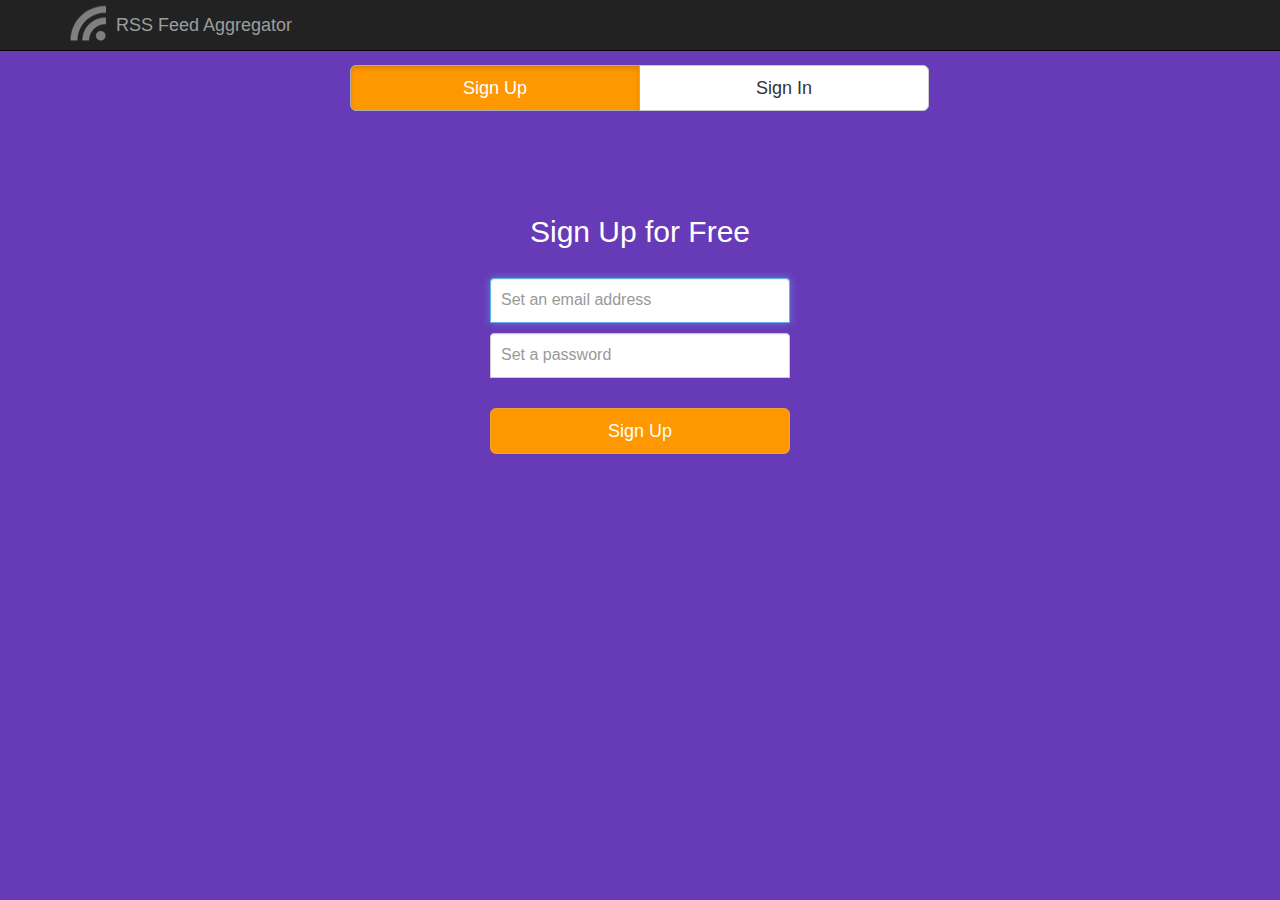
==== views/index.html @ 9fad6e9b "First commit (views/res/js)" ====
<!DOCTYPE html>
<html lang="en">
 <head>
   <meta charset="utf-8">
   <meta http-equiv="X-UA-Compatible" content="IE=edge">
   <meta name="viewport" content="width=device-width, initial-scale=1">
   <title>RSS Feed Aggregator</title>

   <!-- Bootstrap -->
   <link href="../res/libs/bootstrap/dist/css/bootstrap.css" rel="stylesheet">
   <link href="../res/css/style.css" rel="stylesheet">

   <!-- HTML5 Shim and Respond.js IE8 support of HTML5 elements and media queries -->
   <!-- WARNING: Respond.js doesn't work if you view the page via file:// -->
   <!--[if lt IE 9]>
     <script src="https://oss.maxcdn.com/html5shiv/3.7.2/html5shiv.min.js"></script>
     <script src="https://oss.maxcdn.com/respond/1.4.2/respond.min.js"></script>
   <![endif]-->
 </head>

 <body ng-app="app">

   <div class="col-lg-12 general-container">
     <div style="height:100%" ui-view></div>
   </div>



  <script src="../res/libs/jquery/dist/jquery.js"></script>
  <script src="../res/libs/bootstrap/dist/js/bootstrap.js"></script>
  <script src="../res/libs/angular/angular.js"></script>
  <script src="../res/libs/angular-resource/angular-resource.js"></script>
  <script src="../res/libs/angular-ui-router/release/angular-ui-router.js"></script>
  <script src="../res/libs/angular-bootstrap/ui-bootstrap.js"></script>
  <script src="../res/libs/angular-bootstrap/ui-bootstrap-tpls.js"></script>
  <script src="../js/app.js"></script>
  <script src="../js/services/authentification-service.js"></script>
  <script src="../js/controllers/authentifications.js"></script>
  <script src="../js/controllers/header.js"></script>
  <script src="../js/controllers/reader.js"></script>

 </body>

</html>
---- res/css/style.css ----
html {
  height: 100%;
}

body {
 padding-top:50px;
 height: 100%;
}

.general-container {
  padding:0px;
  height:100%
}

.img-header {
  margin-top: 5px;
  margin-right: 10px;
}

.btn-warning {
  background-color: #FF9800
}

/**
 * Login form
 */
.login-page {
  height: 100%;
  background-color: #673AB7
}

.grp-button-login {
  margin-top: 15px;
  margin-bottom: 30px;
}

.radio-button-login.active, .radio-button-login.active:hover {
  background-color: #FF9800;
  color: white;
}

.form-signin {
  max-width: 330px;
  padding: 15px;
  margin: 0 auto;
  background-color: #673AB7;
}
.form-signin .form-signin-heading,
.form-signin .checkbox, .form-signin h2 {
  margin-bottom: 10px;
  color: white;
}
.form-signin .checkbox {
  font-weight: normal;
}
.form-signin h2 {
  text-align: center;
  margin-top: 150px;
  margin-bottom: 30px;
}


.form-signin .form-control {
  position: relative;
  height: auto;
  -webkit-box-sizing: border-box;
     -moz-box-sizing: border-box;
          box-sizing: border-box;
  padding: 10px;
  font-size: 16px;
}
.form-signin .form-control:focus {
  z-index: 2;
}
.form-signin input {
  margin-bottom: 10px;
  border-bottom-right-radius: 0;
  border-bottom-left-radius: 0;
}

.form-signin button[type="submit"] {
  margin-top: 30px;
}

/* Reader page */
.reader-general-container {
  height: 100%;
  padding: 0px;
}

.reader-page {
  height: 100%;
  background-color: #fff;
}

.content-layout {
  margin-top: 20px;
  margin-right: auto;
}

.reader-sidebar {
  height: 100%;
  background-color: #673AB7;
}

/* Sidebar nav vertical */
@media (min-width: 768px) {
  .sidebar-nav .navbar .navbar-collapse {
    padding: 0;
    max-height: none;
  }

  .sidebar-nav {
    margin-top: 10px;
    margin-bottom: 70px;
  }

  .sidebar-nav .navbar-default {
    border: 0px;
  }

  .sidebar-nav .navbar ul {
    float: none;
  }
  .sidebar-nav .navbar ul:not {
    display: block;
  }
  .sidebar-nav .navbar li {
    float: none;
    display: block;
    cursor: pointer;
    background-color: #FFFAFA;
    border: 0.5px solid #BDBDBD;
  }

  .sidebar-nav .navbar li:hover {
    background-color: #ffc266;
  }

  .sidebar-nav .navbar li a {
    padding-top: 12px;
    padding-bottom: 12px;
    color: black;
  }

  .sidebar-nav .navbar li.active a {
    background-color: #FF9800;
    color: white;
  }

  .sidebar-nav .navbar li.active a:hover {
    background-color: #FF9800;
    color: white;
  }

  .article-list {
    margin-top: 20px;
    padding-right: 0px;
    padding-left: 0px;
  }

  .article-layout {
    padding-left: 0px;
    padding-right: 0px;
    margin-bottom: 5px;
  }

  .no-article {
    text-align: center;
    margin-top: 25%;
  }
}
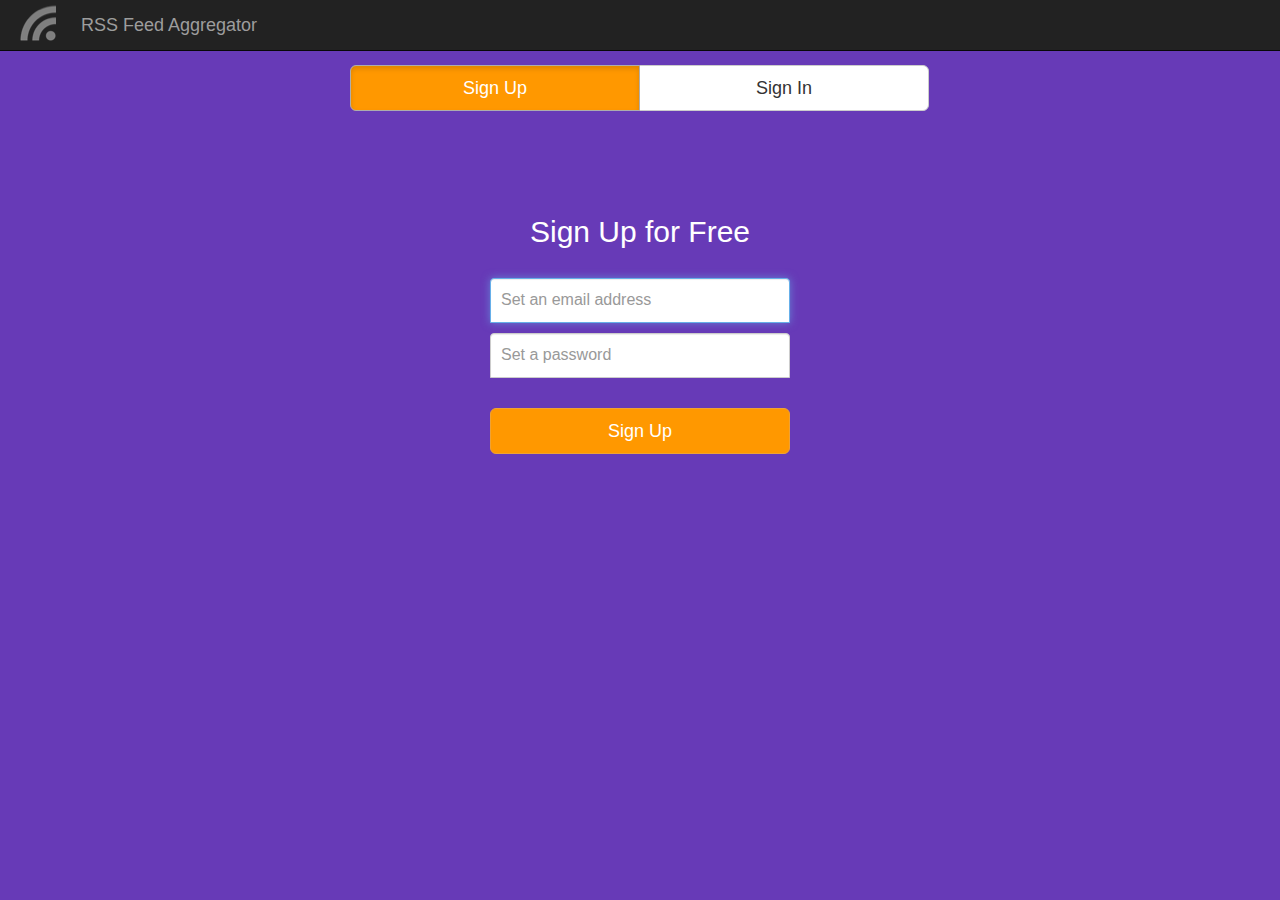
==== commit a8caca46: "test with server" ====
--- a/views/index.html
+++ b/views/index.html
@@ -34,7 +34,10 @@
   <script src="../res/libs/angular-bootstrap/ui-bootstrap.js"></script>
   <script src="../res/libs/angular-bootstrap/ui-bootstrap-tpls.js"></script>
   <script src="../js/app.js"></script>
-  <script src="../js/services/authentification-service.js"></script>
+  <script src="../js/services/authentification.js"></script>
+  <script src="../js/services/article.js"></script>
+  <script src="../js/services/feed.js"></script>
+  <script src="../js/services/category.js"></script>
   <script src="../js/controllers/authentifications.js"></script>
   <script src="../js/controllers/header.js"></script>
   <script src="../js/controllers/reader.js"></script>
--- a/res/css/style.css
+++ b/res/css/style.css
@@ -5,6 +5,11 @@
 body {
  padding-top:50px;
  height: 100%;
+}
+
+.navbar.navbar-fixed-top {
+  padding-left: 20px;
+  padding-right: 20px;
 }
 
 .general-container {
@@ -94,8 +99,8 @@
 }
 
 .content-layout {
-  margin-top: 20px;
   margin-right: auto;
+  height: 100%;
 }
 
 .reader-sidebar {
@@ -113,6 +118,8 @@
   .sidebar-nav {
     margin-top: 10px;
     margin-bottom: 70px;
+    overflow-y: scroll;
+    height: 70%;
   }
 
   .sidebar-nav .navbar-default {
@@ -133,8 +140,27 @@
     border: 0.5px solid #BDBDBD;
   }
 
-  .sidebar-nav .navbar li:hover {
+  .sidebar-nav .navbar li:hover a.category-link:hover {
     background-color: #ffc266;
+  }
+
+  .feed-link {
+    border-bottom: 1px solid #bbb;
+  }
+
+  .feed-link p {
+    margin-left: 20px;
+  }
+
+  .sidebar-nav .navbar li a.feed-link.active,
+  .sidebar-nav .navbar li a.feed-link.active:hover {
+    background-color: #aaa;
+    color: white;
+  }
+
+  .sidebar-nav .navbar li a.feed-link:hover {
+    background-color: #ccc;
+    color: white;
   }
 
   .sidebar-nav .navbar li a {
@@ -143,12 +169,12 @@
     color: black;
   }
 
-  .sidebar-nav .navbar li.active a {
+  .sidebar-nav .navbar li.active a.category-link {
     background-color: #FF9800;
     color: white;
   }
 
-  .sidebar-nav .navbar li.active a:hover {
+  .sidebar-nav .navbar li.active a.category-link:hover {
     background-color: #FF9800;
     color: white;
   }
@@ -157,6 +183,8 @@
     margin-top: 20px;
     padding-right: 0px;
     padding-left: 0px;
+    overflow-y: scroll;
+    height: 75%;
   }
 
   .article-layout {
